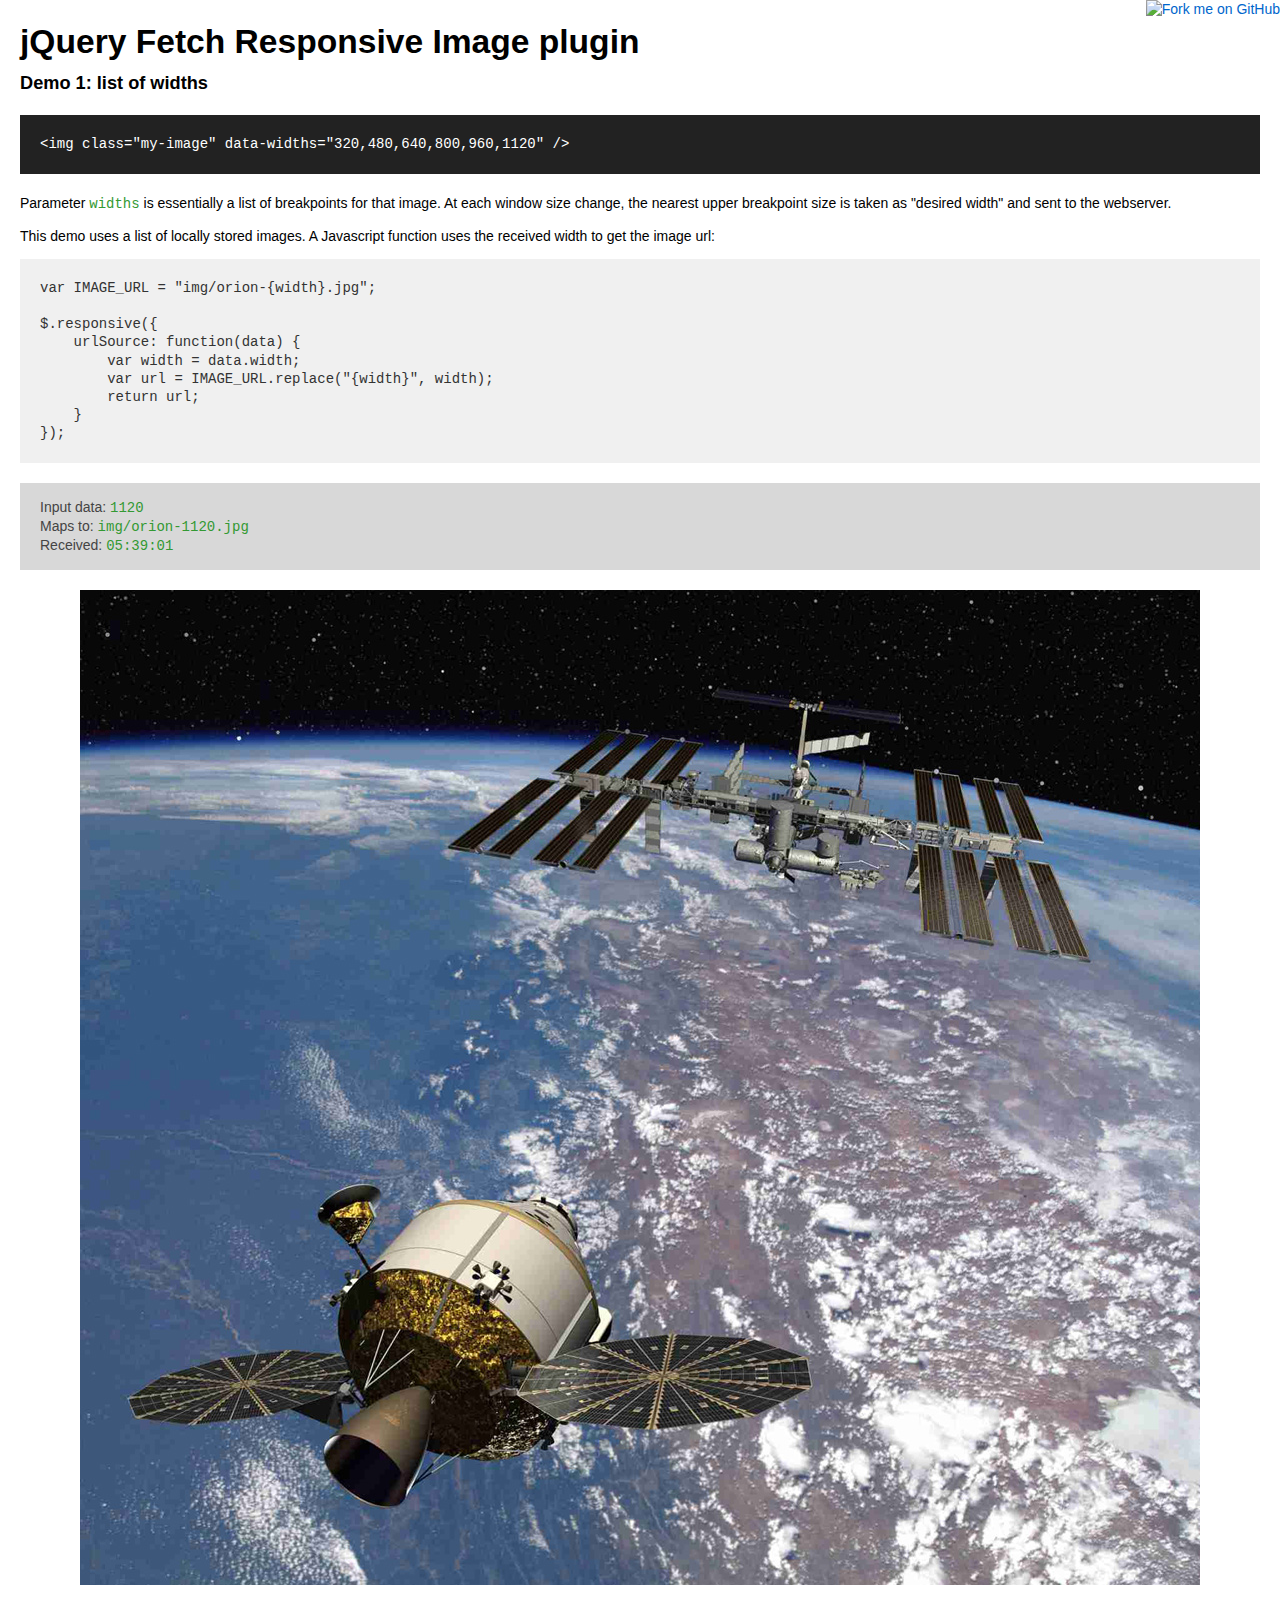
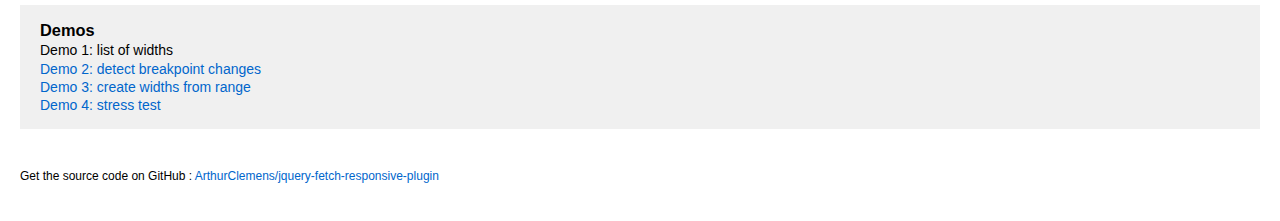
==== demo1.html @ e8d64887 "Add demo" ====
<!DOCTYPE html>
<html>
<head>
	<meta charset='utf-8'>
	<title>ArthurClemens/jquery-fetch-responsive-plugin @ GitHub</title>
    <link rel="stylesheet" href="css/docs.css">
    <link rel="stylesheet" href="css/demo.css">
    <link rel="stylesheet" href="css/demo1.css">
</head>
<body class="demo1">
	<span id="top"></span>

	<a href="https://github.com/ArthurClemens/jquery-fetch-responsive-plugin"><img style="position: absolute; top: 0; right: 0; border: 0;" src="http://s3.amazonaws.com/github/ribbons/forkme_right_darkblue_121621.png" alt="Fork me on GitHub" /></a>

	<div class="container">
		<h1>jQuery Fetch Responsive Image plugin</h1>
		<h2>Demo 1: list of widths</h2>
    </div>
    
    <div class="container">
<pre class="main">
&lt;img class="my-image" data-widths="320,480,640,800,960,1120" />
</pre>
    </div>
    
    <div class="container">
		<p>
		    Parameter <code>widths</code> is essentially a list of breakpoints for that image. At each window size change, the nearest upper breakpoint size is taken as "desired width" and sent to the webserver.
		</p>
		<p>
		    This demo uses a list of locally stored images. A Javascript function uses the received width to get the image url:
		</p>
<pre>
var IMAGE_URL = "img/orion-{width}.jpg";

$.responsive({
    urlSource: function(data) {
        var width = data.width;
        var url = IMAGE_URL.replace("{width}", width);
        return url;
    }
});
</pre>
    </div>

    <div class="container note">
        <div class="note-content">
            Input data: <code id="image-input"></code><br />
            Maps to: <code id="image-source"></code><br />
            Received: <code id="input-time"></code>
        </div>
    </div>
    <div class="container full-width">
		<img class="my-image" data-widths="320,480,640,800,960,1120" />
	</div>
	
	<div class="container container-list">
	    <h3>Demos</h3>
	    <ul>
	        <li>
                Demo 1: list of widths
            </li>
            <li>
                <a href="demo2.html">Demo 2: detect breakpoint changes</a>
            </li>
            <li>
                <a href="demo3.html">Demo 3: create widths from range</a>
            </li>
            <li>
                <a href="demo4.html">Demo 4: stress test</a>
            </li>
        </ul>
	</div>
	
    <div class="container">
		<div class="footer">
			Get the source code on GitHub : <a href="https://github.com/ArthurClemens/jquery-fetch-responsive-plugin">ArthurClemens/jquery-fetch-responsive-plugin</a>
		</div>
	</div>
	
	<script src="http://cdnjs.cloudflare.com/ajax/libs/jquery/2.1.1/jquery.min.js"></script>
	<script src="js/jquery.fetch-responsive.min.js" type="text/javascript"></script>
	<script src="js/demo1.js" type="text/javascript"></script>
</body>
</html>
---- css/docs.css ----
body {
    margin: 0;
    padding: 20px;
    background-color: #ffffff;
    font-family: Helvetica, Arial, sans-serif;
    color: #000;
    font-size: 14px;
    line-height: 1.3;
}
.container {
    margin: 0 auto;
    width: 700px;
}
.container-list {
    background: #f0f0f0;
    padding: 15px 20px;
}
.container-list h3 {
    margin: 0;
}
.container-list ul {
    list-style: none;
    margin: 0;
    padding: 0;
}
.container-list ul li {
    margin: 0;
    padding: 0;
}
h1 {
    font-size: 2.4em;
    color: #000000;
    margin: 0 0 8px 0;
}
h1 .small {
    font-size: 0.4em;
}
h1 a {
    text-decoration: none;
}
h2 {
    display: block;
    font-size: 1.35em;
    color: #000;
    margin: 20px 0;
}
a {
    color: #06c;
    text-decoration: none;
}
a:hover {
    text-decoration: underline;
}
h2,
.note,
.block,
.description {
    font-size: 1.3em;
    margin-bottom: 20px;
    margin-top: 0;
}
.note,
.block {
    display: block;
    background: #f0f0f0;
    font-size: 1em;
}
.block,
.note-content {
    padding: 15px 20px;
}
.block {
    color: #888;
}
a.block {
    color: #006699;
}
.download {
    float: right;
}
pre {
    background: #f0f0f0;
    color: #333;
    padding: 20px;
    margin: 0;
}
pre.main {
    background: #222;
    color: #fff;
}
.note {
    background: #d8d8d8;
    color: #444;
}
.note.important {
    background: #222;
    color: #fff;
}
.note a {
    color: #339933;
    text-decoration: underline;
}
.note a:hover {
    color: #fff;
}
code,
.note code {
    color: #339933;
}
hr {
    border: 0;
    width: 80%;
    border-bottom: 1px solid #aaa;
    margin: 30px auto;
}
.section {
    margin: 20px 0 0 0;
}
.footer {
    font-size: 12px;
    padding: 20px 0;
}
.clearfix:before,
.clearfix:after {
    content: " "; /* 1 */
    display: table; /* 2 */
}
.clearfix:after {
    clear: both;
}
pre .highlight {
    color: #ff6600;
}
---- css/demo.css ----
.container {
    margin: 0 auto;
    width: auto;
}
.container + .container {
    margin-top: 20px;
}
.container.full-width {
    margin-left: -20px;
    margin-right: -20px;
}   

.container .my-image {
    display: block;
    margin: 20px auto;
}
---- css/demo1.css ----
.container .my-image {
    width: 320px;
}

@media (min-width: 480px) {
    .container .my-image {
        width: 480px;
    }
}

@media (min-width: 640px) {
    .container .my-image {
        width: 640px;
    }
}

@media (min-width: 800px) {
    .container .my-image {
        width: 800px;
    }
}

@media (min-width: 960px) {
    .container .my-image {
        width: 960px;
    }
}

@media (min-width: 1120px) {
    .container .my-image {
        width: 1120px;
    }
}
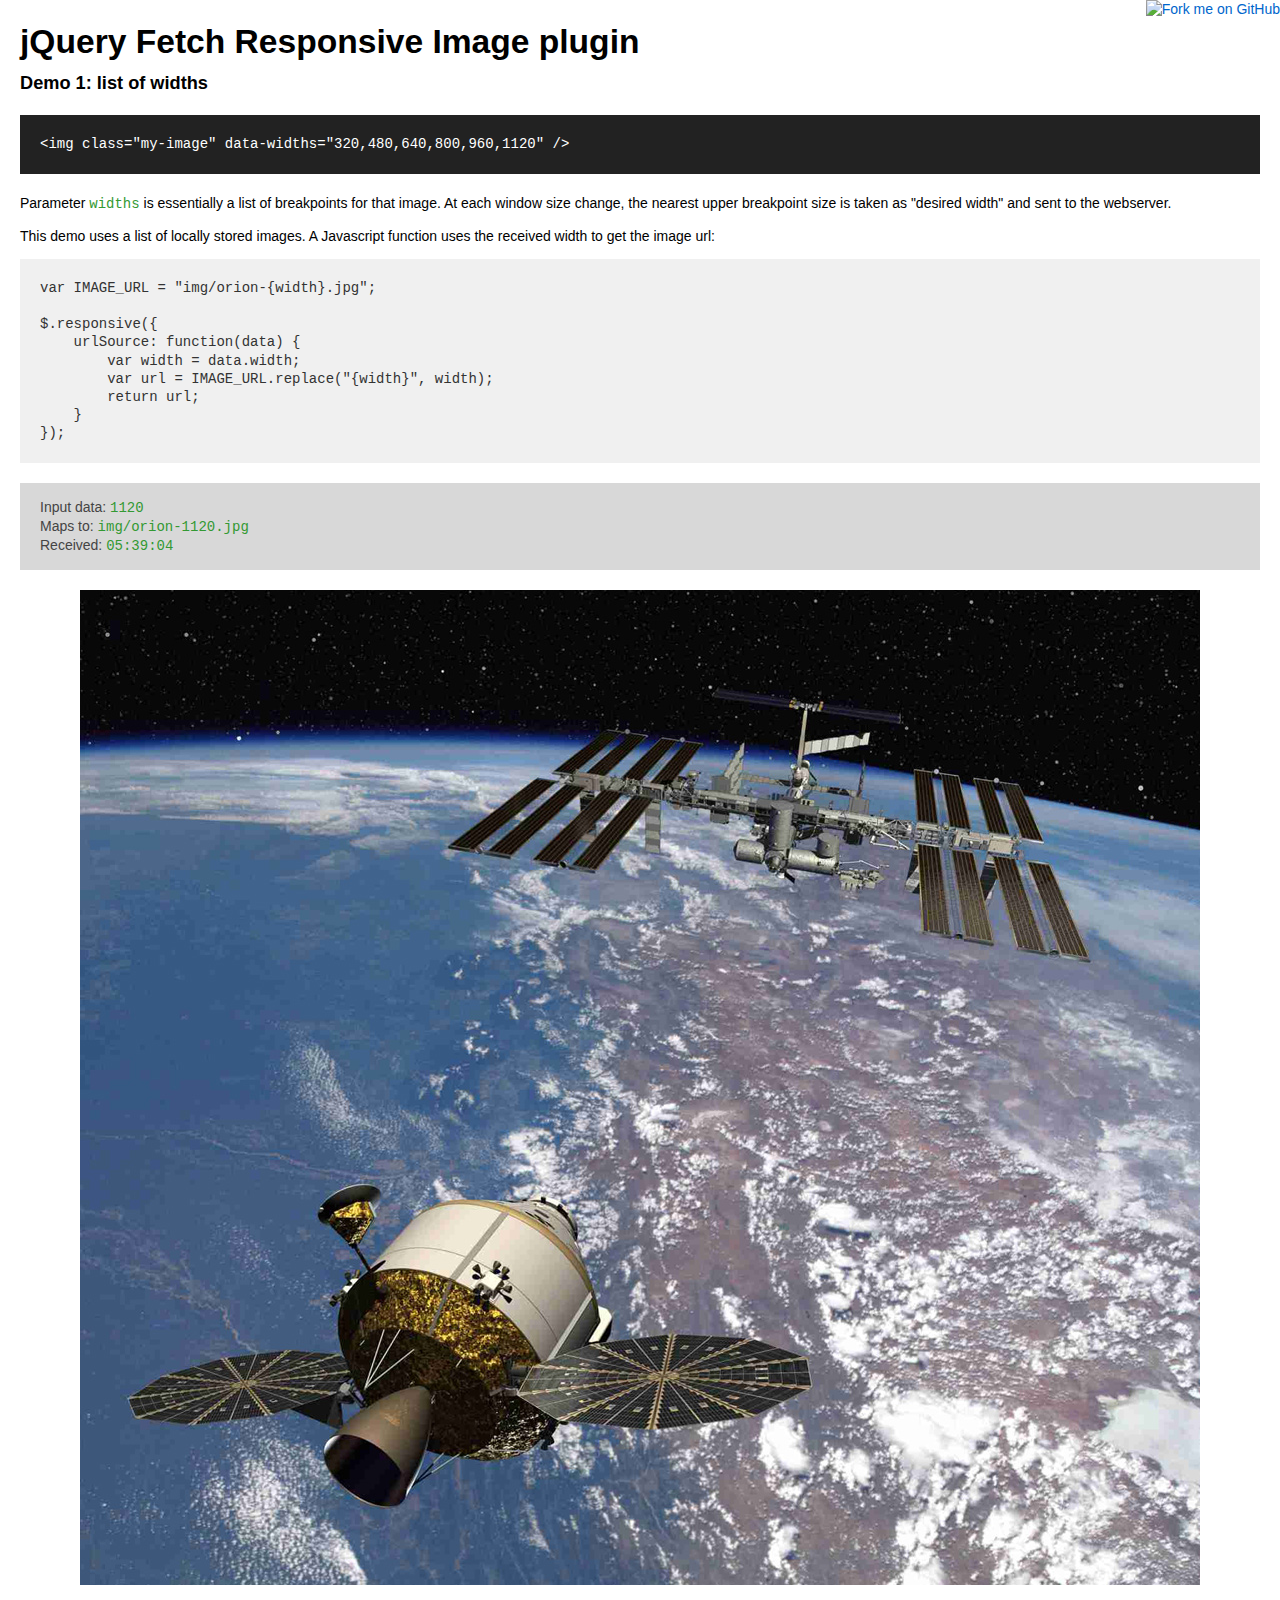
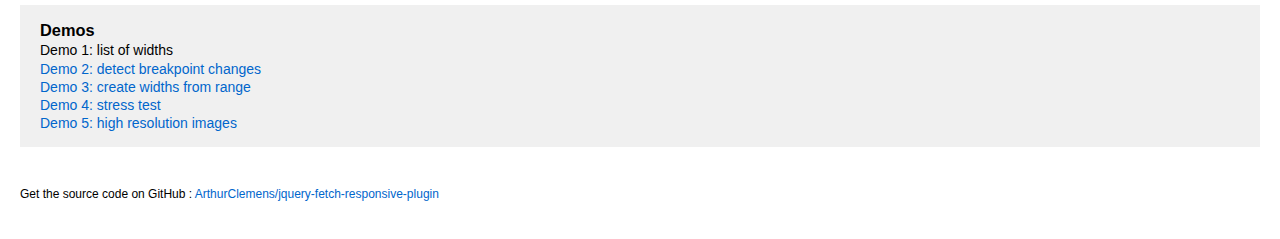
==== commit 14463e09: "Update demos with high resolution example" ====
--- a/demo1.html
+++ b/demo1.html
@@ -69,6 +69,9 @@
             <li>
                 <a href="demo4.html">Demo 4: stress test</a>
             </li>
+            <li>
+                <a href="demo5.html">Demo 5: high resolution images</a>
+            </li>
         </ul>
 	</div>
 	
@@ -79,7 +82,7 @@
 	</div>
 	
 	<script src="http://cdnjs.cloudflare.com/ajax/libs/jquery/2.1.1/jquery.min.js"></script>
-	<script src="js/jquery.fetch-responsive.min.js" type="text/javascript"></script>
+	<script src="js/jquery.fetch-responsive.js" type="text/javascript"></script>
 	<script src="js/demo1.js" type="text/javascript"></script>
 </body>
 </html>
--- a/css/docs.css
+++ b/css/docs.css
@@ -1,3 +1,9 @@
+* {
+    box-sizing: border-box;
+    -webkit-box-sizing: border-box;
+    -moz-box-sizing: border-box;
+}
+
 body {
     margin: 0;
     padding: 20px;
--- a/css/demo.css
+++ b/css/demo.css
@@ -12,5 +12,5 @@
 
 .container .my-image {
     display: block;
-    margin: 20px auto;
+    margin: 0 auto;
 }
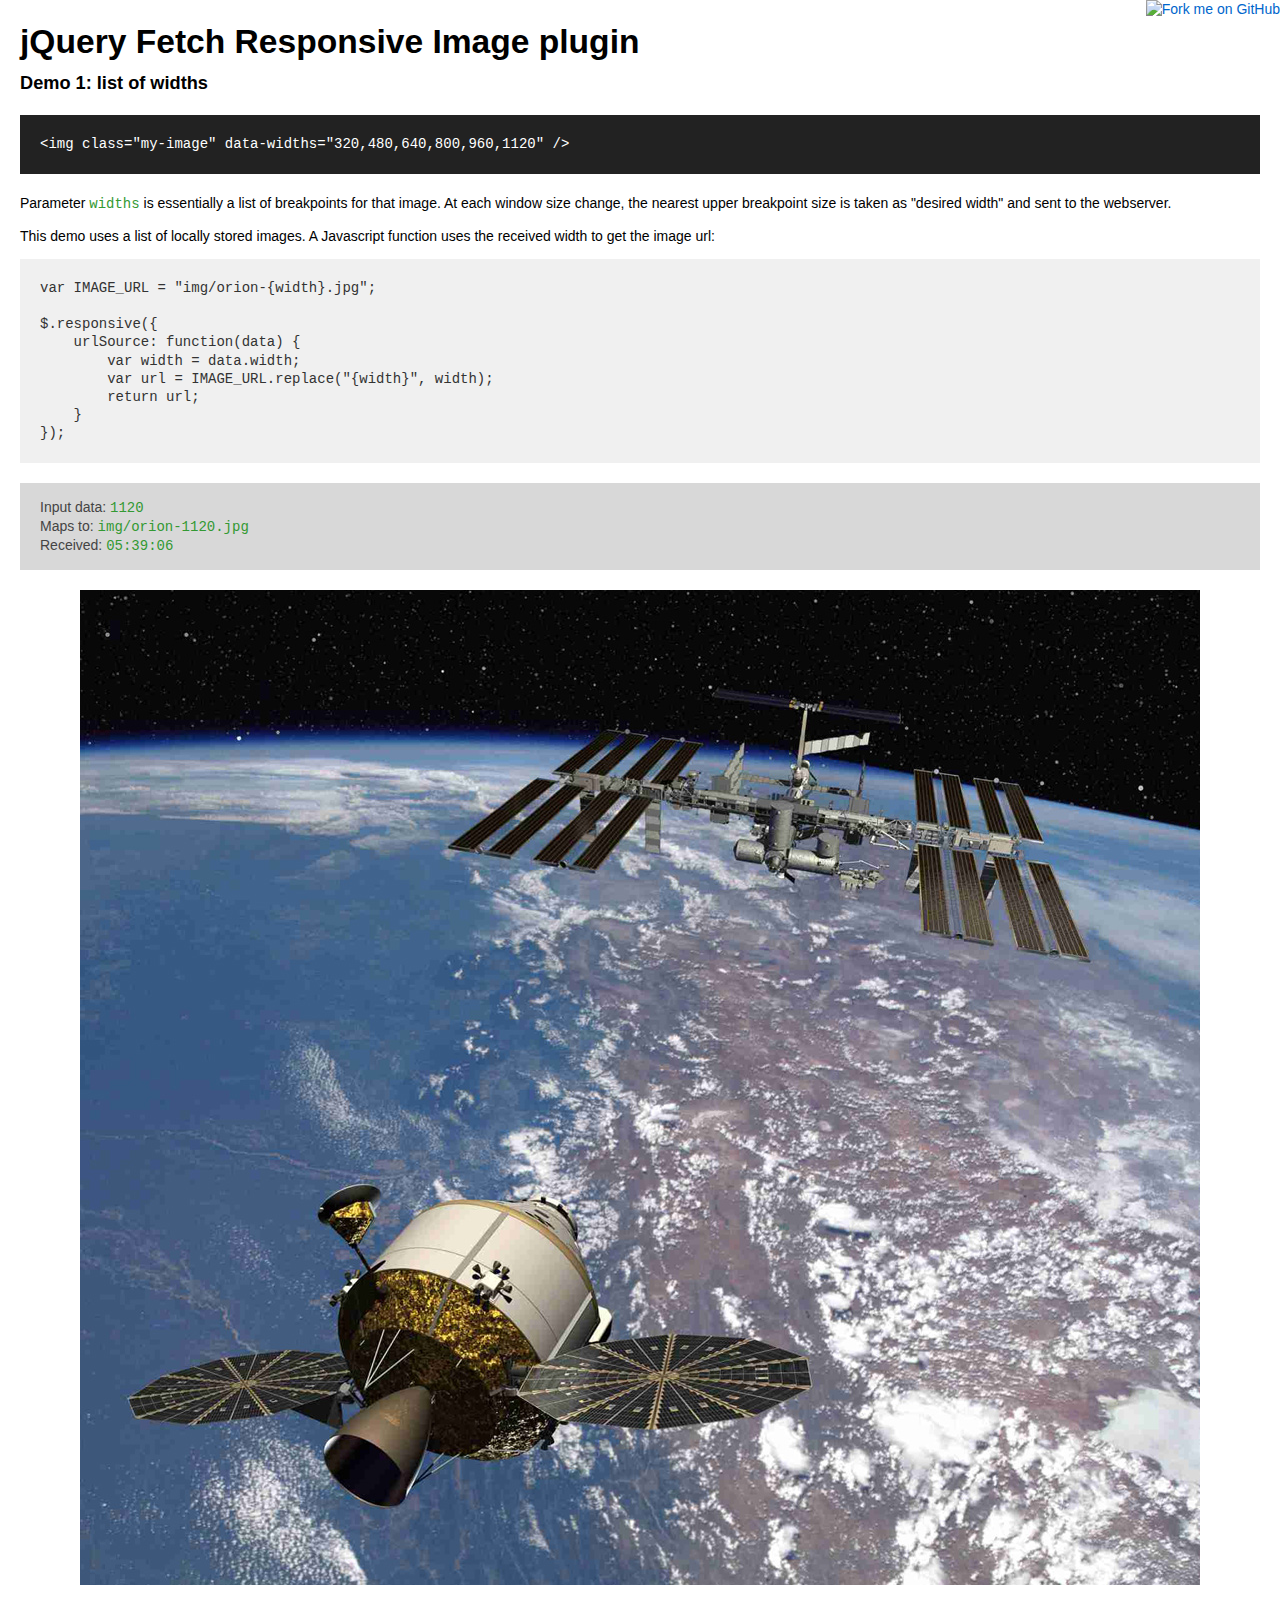
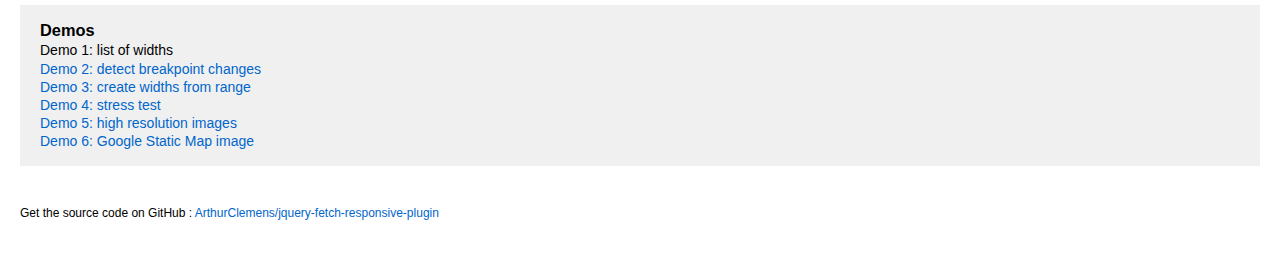
==== commit 4c24f0de: "update with master" ====
--- a/demo1.html
+++ b/demo1.html
@@ -72,6 +72,9 @@
             <li>
                 <a href="demo5.html">Demo 5: high resolution images</a>
             </li>
+            <li>
+                <a href="demo6.html">Demo 6: Google Static Map image</a>
+            </li>
         </ul>
 	</div>
 	
--- a/css/demo1.css
+++ b/css/demo1.css
@@ -1,33 +1,34 @@
 .container .my-image {
-    width: 320px;
+    max-width: 320px;
+    width: 100%;
 }
 
 @media (min-width: 480px) {
     .container .my-image {
-        width: 480px;
+        max-width: 480px;
     }
 }
 
 @media (min-width: 640px) {
     .container .my-image {
-        width: 640px;
+        max-width: 640px;
     }
 }
 
 @media (min-width: 800px) {
     .container .my-image {
-        width: 800px;
+        max-width: 800px;
     }
 }
 
 @media (min-width: 960px) {
     .container .my-image {
-        width: 960px;
+        max-width: 960px;
     }
 }
 
 @media (min-width: 1120px) {
     .container .my-image {
-        width: 1120px;
+        max-width: 1120px;
     }
 }
